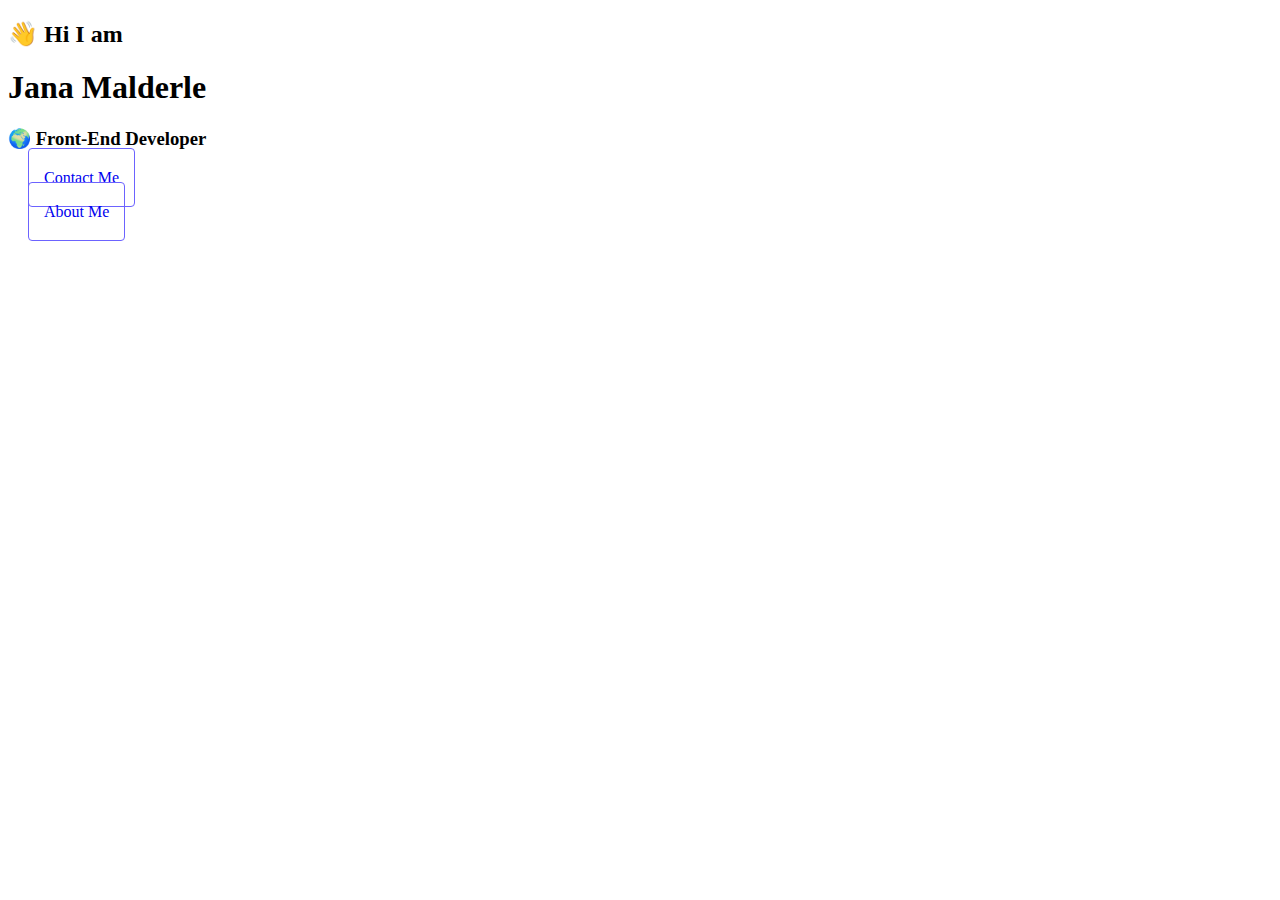
==== week 1 homework/index.html @ 9742e428 "starting on the base, then styling the buttons" ====
<!DOCTYPE html>
<html lang="en">
  <head>
    <meta charset="UTF-8" />
    <meta http-equiv="X-UA-Compatible" content="IE=edge" />
    <meta name="viewport" content="width=device-width, initial-scale=1.0" />
    <title>Document</title>
    <link href="src/style.css" rel="stylesheet" type="text/css" />
  </head>
  <body>
    <h2>👋 Hi I am</h2>
    <h1>Jana Malderle</h1>
    <h3>🌍 Front-End Developer</h3>
    <p><a href="#" class="contact-button">Contact Me</a></p>
    <p><a href="#" class="about-button">About Me</a></p>
  </body>
</html>
---- week 1 homework/src/style.css ----
:root {
  --primary-color: #6c63ff;
  --secondary-color: #fff;
  --button-shadow: 0 5px 10px rgba(0, 0, 0, 0.3);
}

.contact-button,
.about-button {
  border: 1px solid var(--primary-color);
  border-radius: 4px;
  margin: 20px;
  padding: 20px 15px;
  text-decoration: none;
}
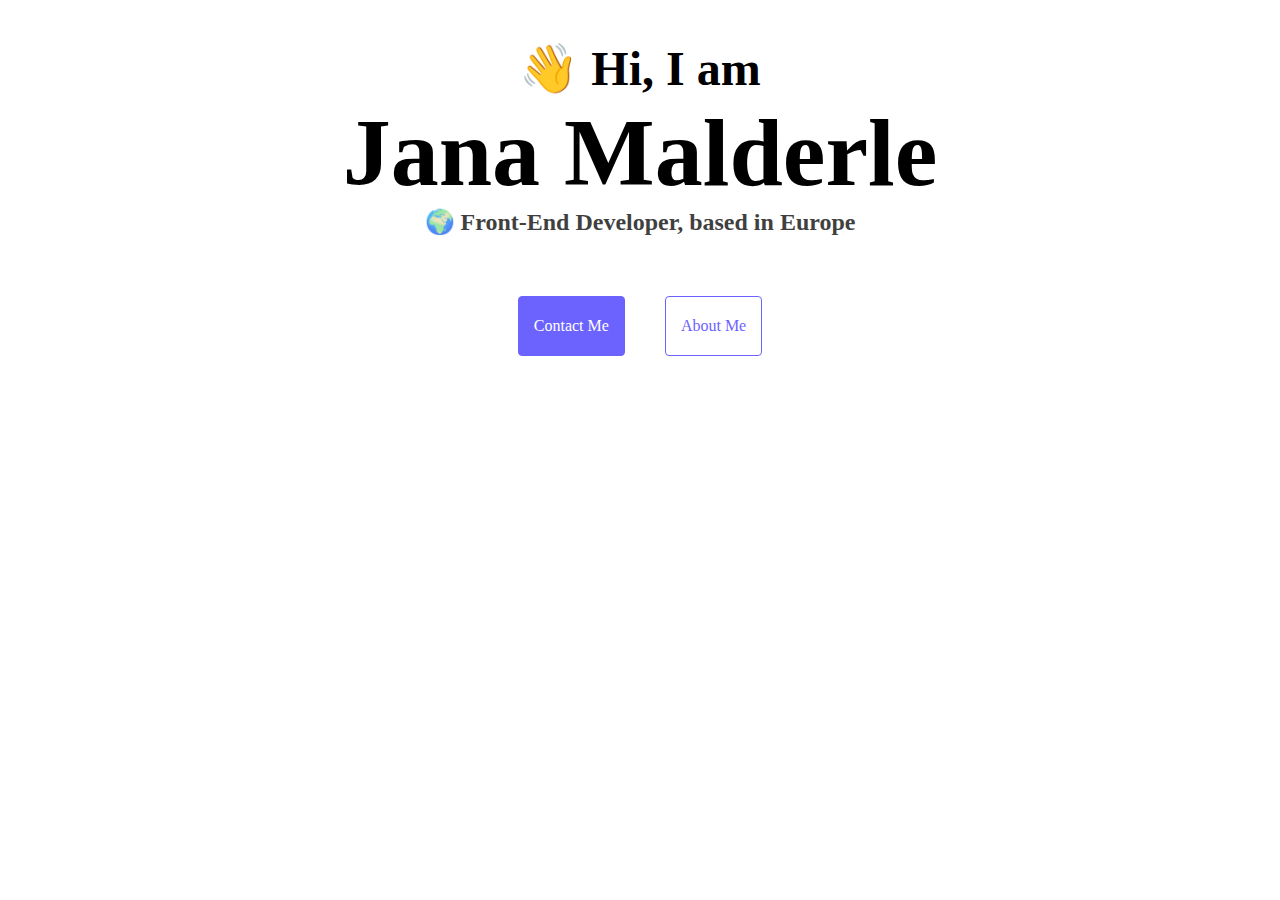
==== commit e87472a1: "figured out the styling in h1, h2 and h3" ====
--- a/week 1 homework/index.html
+++ b/week 1 homework/index.html
@@ -8,10 +8,13 @@
     <link href="src/style.css" rel="stylesheet" type="text/css" />
   </head>
   <body>
-    <h2>👋 Hi I am</h2>
+    <h2>👋 Hi, I am</h2>
     <h1>Jana Malderle</h1>
-    <h3>🌍 Front-End Developer</h3>
-    <p><a href="#" class="contact-button">Contact Me</a></p>
-    <p><a href="#" class="about-button">About Me</a></p>
+    <h3>🌍 Front-End Developer, based in Europe</h3>
+
+    <span class="navigation-links"
+      ><a href="#" class="contact-button">Contact Me</a>
+      <a href="#" class="about-button">About Me</a></span
+    >
   </body>
 </html>
--- a/week 1 homework/src/style.css
+++ b/week 1 homework/src/style.css
@@ -2,6 +2,33 @@
   --primary-color: #6c63ff;
   --secondary-color: #fff;
   --button-shadow: 0 5px 10px rgba(0, 0, 0, 0.3);
+}
+
+h1 {
+  font-size: 96px;
+}
+
+h2 {
+  font-size: 48px;
+  text-align: center;
+  margin-bottom: 0;
+}
+
+h3 {
+  font-size: 24px;
+  opacity: 0.75;
+}
+
+h1,
+h3 {
+  text-align: center;
+  margin: 0;
+}
+
+.navigation-links {
+  display: flex;
+  margin-top: 40px;
+  justify-content: center;
 }
 
 .contact-button,
@@ -11,4 +38,13 @@
   margin: 20px;
   padding: 20px 15px;
   text-decoration: none;
+  color: white;
 }
+
+.contact-button {
+  background: var(--primary-color);
+}
+
+.about-button {
+  color: var(--primary-color);
+}
